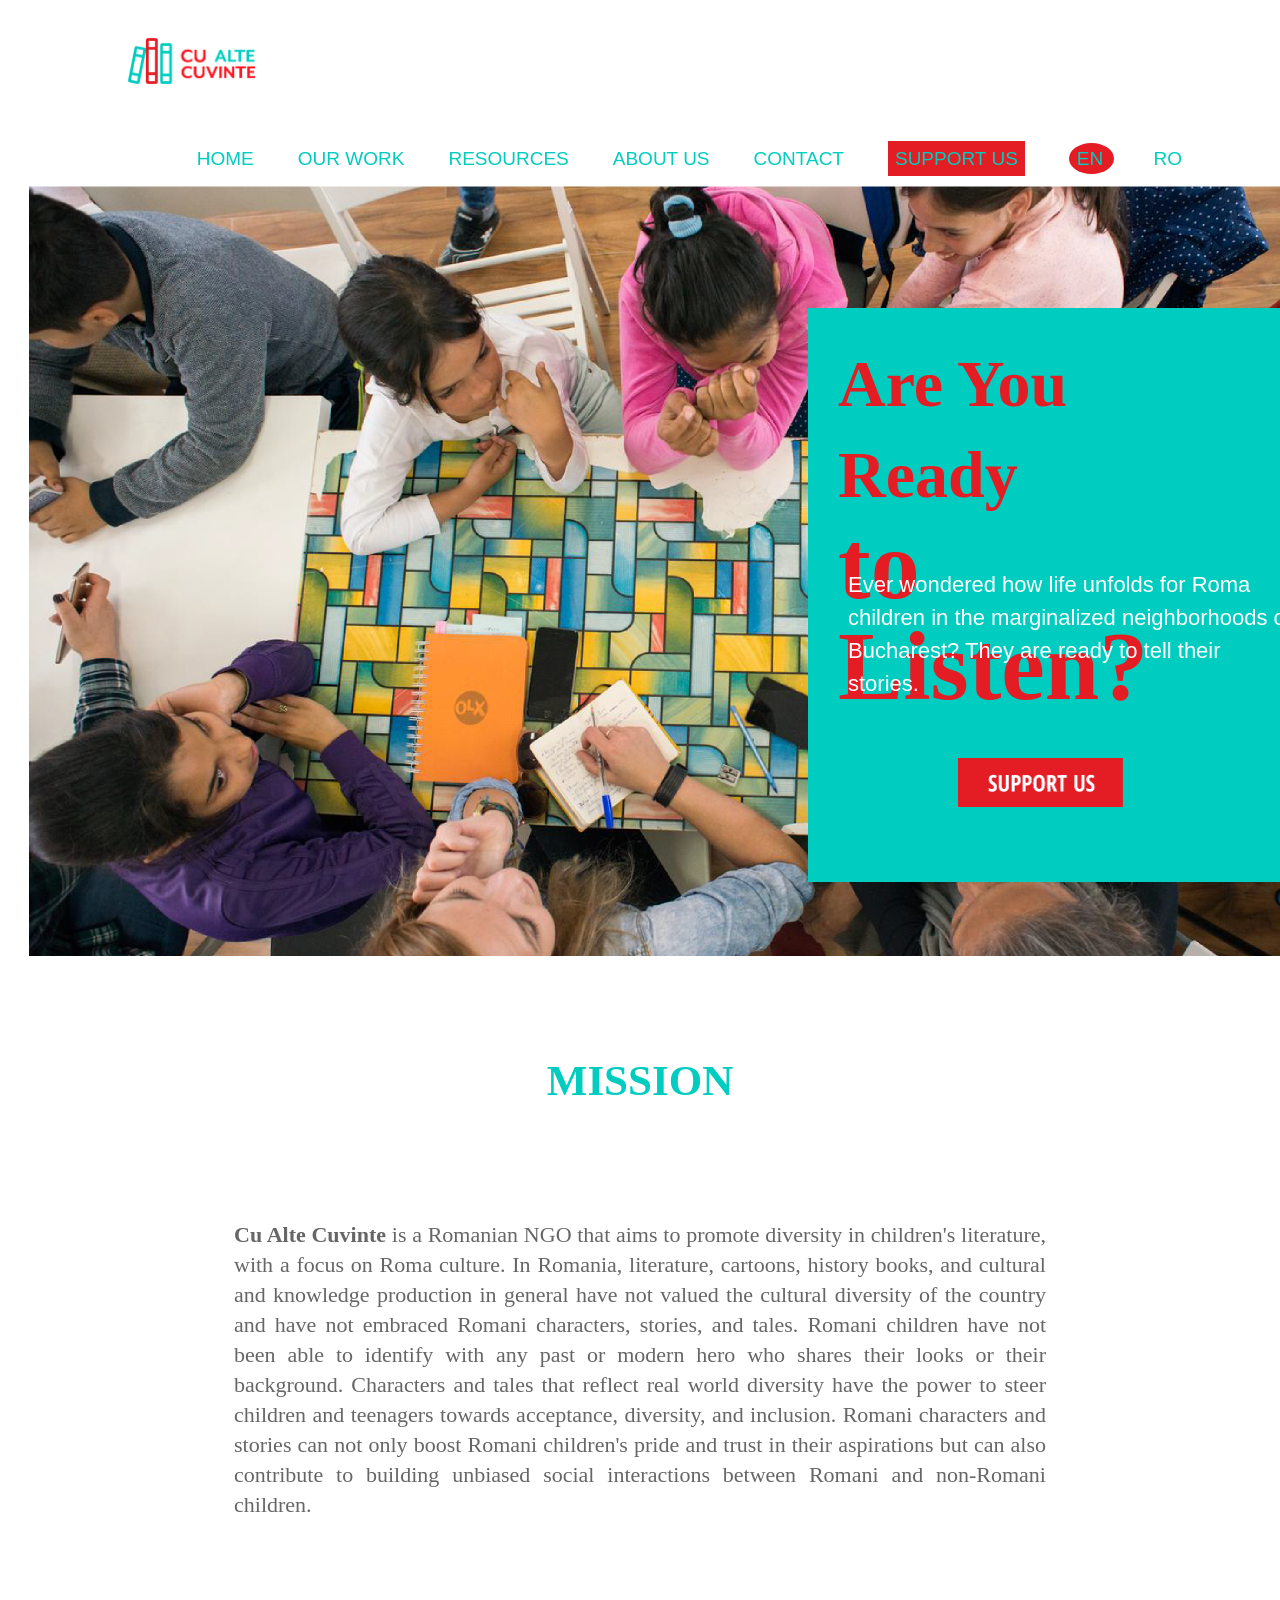
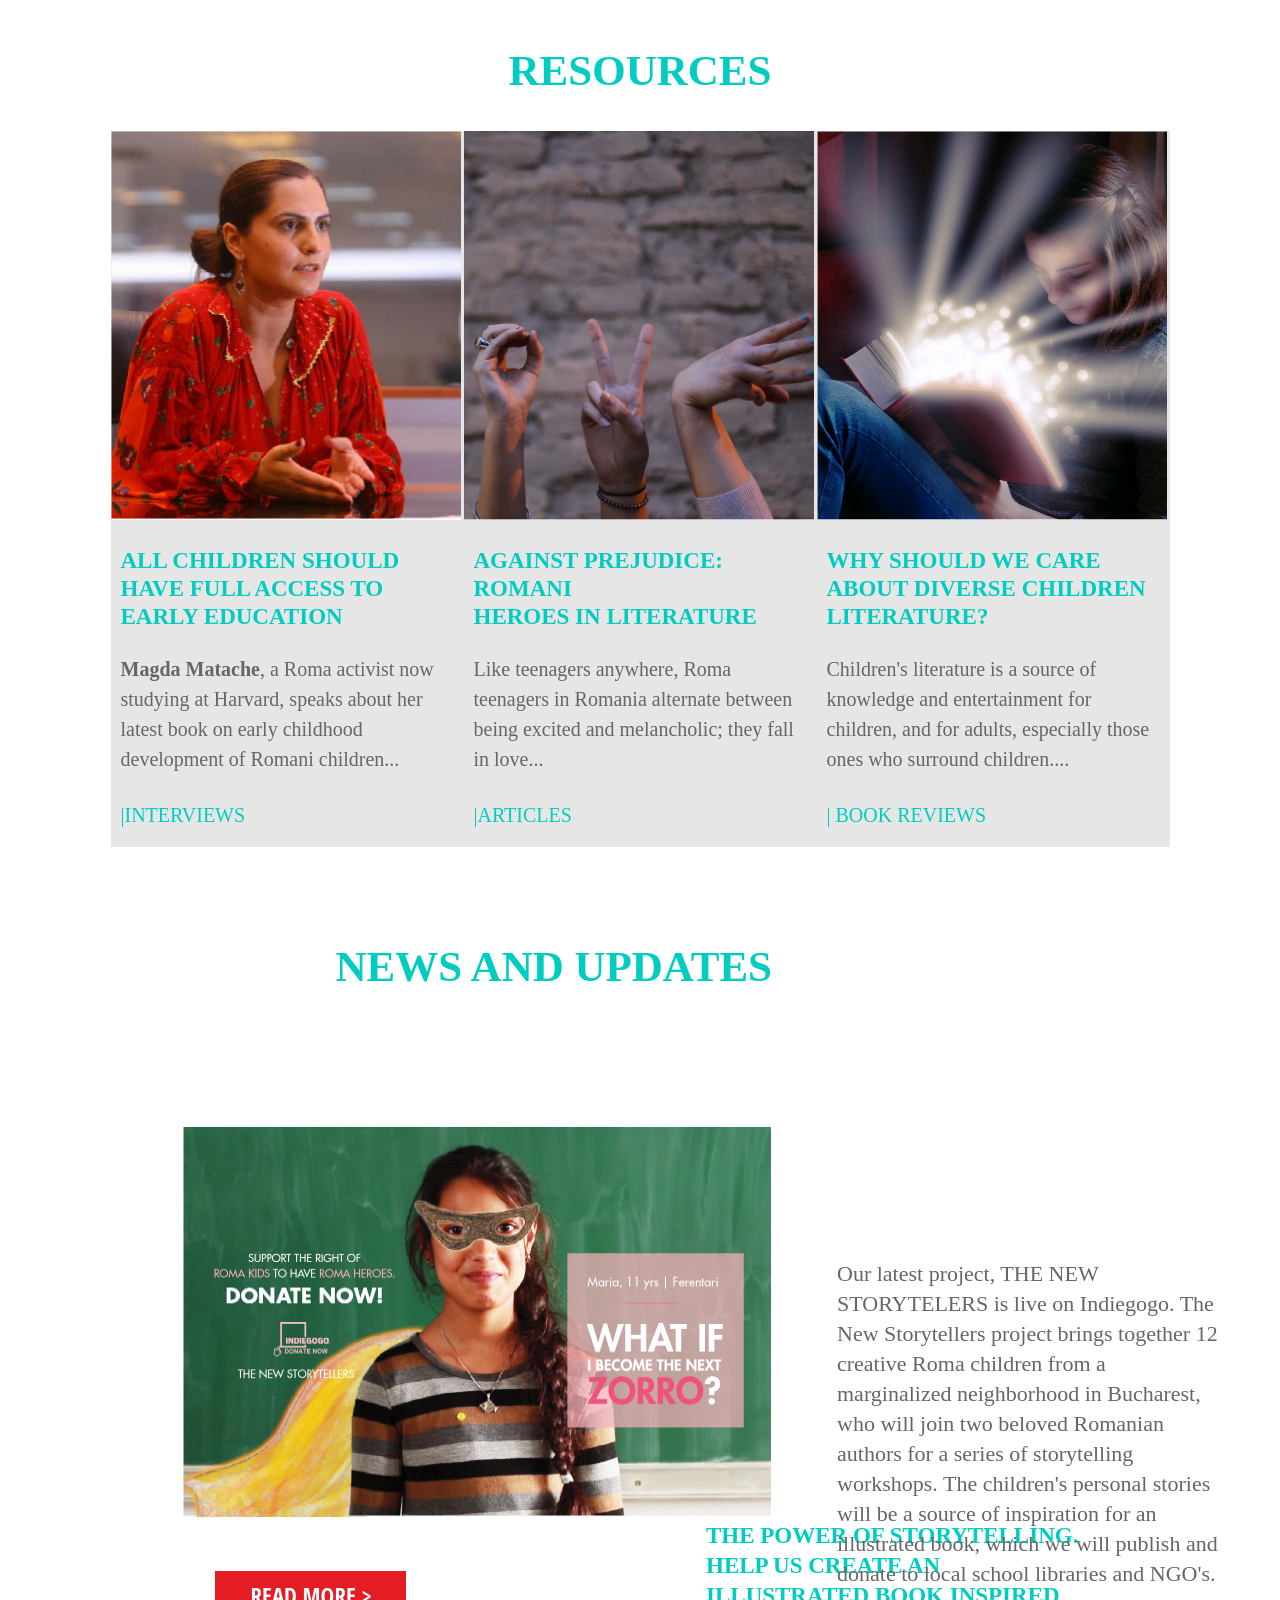
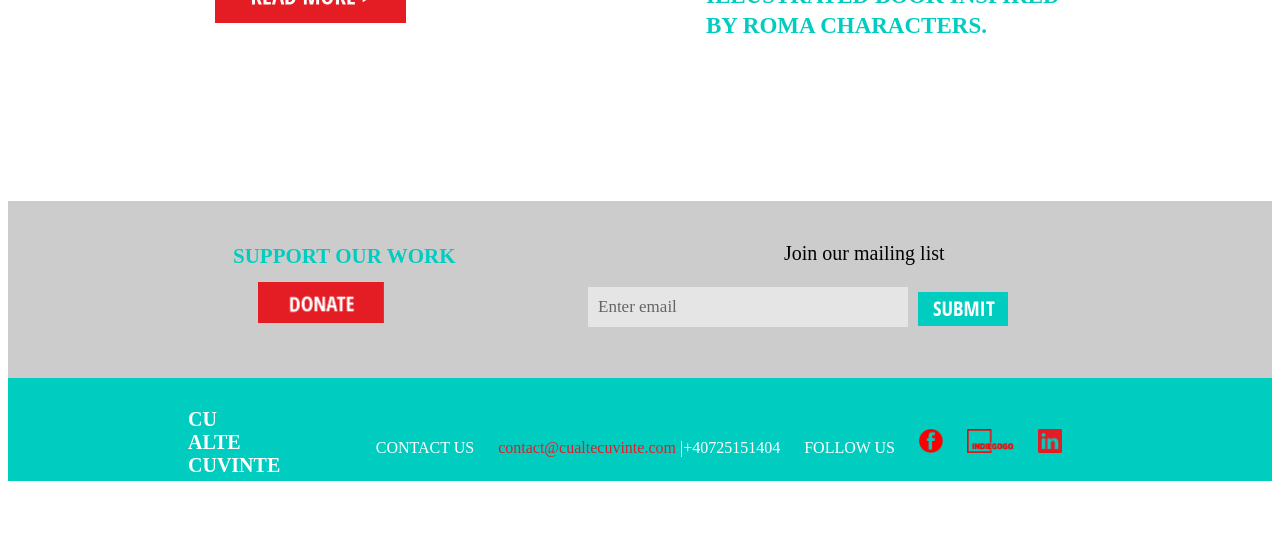
==== 15 Production/index.html @ ae7f36aa "Website upload" ====
<!DOCTYPE html>
    <html lang="en">
    <head>
    <title>Cu Alte Cuvinte</title>
    <link href="style.css" rel="stylesheet" type="text/css" 
    href='http://fonts.googleapis.com/css?family=Open+Sans+Condensed:light&v1' rel='stylesheet' type='text/css'>

        <body>

    <!--This is the header of the homepage-->

    <div id="header">
        <div id="logo">
            <img src="images/Logo%20CAC@2x.png" width="127" height="46">
      </div>
        <ul>
                <li><a href="index.html">HOME</a></li>
                <li><a href="work.html">OUR WORK</a></li>
                <li><a href="resources.html">RESOURCES</a></li>
                <li><a href="about.html"> ABOUT US</a></li>
                <li><a href="contact.html"> CONTACT</a></li>
                <li><a href="support.html"> <span id="supportbutton"> SUPPORT US</span></a></li>
                <li><a href="en.html"> <span id="en"> EN </span></a></li>
                <li><a href="ro.html"> <span id="ro"> RO </span></a></li>
            </ul>
        </div>

    <!--This is the body of the website-->


    <div id="content">
        <div class="message">
            <h1> Are You Ready<br><span id="changefont">to Listen?</span></h1>
            <p>  Ever wondered how life unfolds for Roma children in the marginalized neighborhoods of Bucharest? They are ready to tell their stories. </p> </div>
        <div id="support">
                            <a href="support.html">
                            <img src="images/Support%20US@2x.png" width="165" height="49"></a>
                        </div>
            <div id="mainimage">
                    <img src="images/Main%20image%20HP@2x.png" width="1370" height="770">
                    </div>
                </div> 

                <div class="mission">
                    <h2> Mission </h2>
                    <p> <strong> Cu Alte Cuvinte </strong> is a Romanian NGO that aims to promote diversity in children's literature, with a focus on Roma culture. In Romania, literature, cartoons, history books, and cultural and knowledge production in general have not valued the cultural diversity of the country and have not embraced Romani characters, stories, and tales. Romani children have not been able to identify with any past or modern hero who shares their looks or their background. Characters and tales that reflect real world diversity have the power to steer children and teenagers towards acceptance, diversity, and inclusion. Romani characters and stories can not only boost Romani children&apos;s pride and trust in their aspirations but can also contribute to building unbiased social interactions between Romani and non-Romani children.
                    </p>
                </div>

                <div class="resources">
                        <h2> Resources </h2>
                                <div id="interview">
                                    <img src="images/Pic%20Interviu%20HP@2x.png" width="350" height="389">
                             <h3><a href="resources.html"> ALL CHILDREN SHOULD HAVE FULL ACCESS TO EARLY EDUCATION</a></h3>
                                    <span class="summary-articles">
                                        <p><strong>Magda Matache</strong>, a Roma activist now studying at Harvard, speaks about her latest book on early childhood development of Romani children...
                                        </p>
                                    </span>
                                    <span class="type"> &verbar;Interviews </span>
                                </div>

                                <div id="interview">
                                    <img src="images/Pic%20Articles%20HP@2x.png" width="350" height="389">
                                <h3><a href="resources.html"> AGAINST PREJUDICE: ROMANI <br> HEROES IN LITERATURE </a></h3>
                                    <span class="summary-articles">
                                        <p>Like teenagers anywhere, Roma teenagers in Romania alternate between being excited and melancholic; they fall in love...
                                        </p>
                                    </span>
                                     <span class="type">&verbar;Articles </span>
                                </div>

                                 <div id="interview">
                                    <img src="images/Pic%20Book%20Review%20HP@2x.png" width="350" height="389">
                                <h3><a href="resources.html"> WHY SHOULD WE CARE ABOUT DIVERSE CHILDREN LITERATURE? </a></h3>
                                    <span class="summary-articles">
                                        <p>Children&apos;s literature is a source of knowledge and entertainment for children, and for adults, especially those ones who surround children....
                                        </p>
                                    </span>
                                      <span class="type"> &verbar; Book Reviews </span>

                    </div>    
                </div>

                <div class="news">
                        <h2> News and Updates </h2>
                                <div id="picnews">
                                    <img src="images/News@2x.png" width="709" height="390" >
                                <h3>THE POWER OF STORYTELLING. <br>HELP US CREATE AN ILLUSTRATED BOOK INSPIRED BY ROMA CHARACTERS.</h3>
                                    <span class="summary-news">
                                        <p>Our latest project, THE NEW STORYTELERS is live on Indiegogo. The New Storytellers project brings together 12 creative Roma children from a marginalized neighborhood in Bucharest, who will join two beloved Romanian authors for a series of storytelling workshops. The children's personal stories will be a source of inspiration for an illustrated book, which we will publish and donate to local school libraries and  NGO&apos;s. </p>
                                    </span>
                                     <div id="readmore">
                                            <a href="work.html">
                                            <img src="images/Read%20more@2x.png" width="191" height="52"></a>
                                        </div>
                                </div>

    <!--This is the first footer of the website-->

                        <div id="background">
                            <h4> Support Our Work</h4>
                        
                        <div id="donate">
                            <a href="support.html">
                            <img src="images/Donate%20Button@2x.png" width="126" height="41"> </a>
                                <p> Join our mailing list </p>
                             </div>
                            </div>
                            <form action="someplace.php">
                            <fieldset>
                                <input name="email" id="email" value="Enter email">
                                <label for="email"><img src="images/Submit@2x.png" width="90" height="34" ></label>
                            </fieldset>
                        </form>
                    </div>

    <!--This is the second footer of the website-->


                        <div id="backgroundsecond">
                            <h4 > CU ALTE CUVINTE </h4>
                        <div id="contact">
                                <ul>
                                    <li><span id=title> Contact Us </span> </li>
                                    <li> <a href="mailto:contact@cualtecuvinte.com"> contact@cualtecuvinte.com </a>&verbar;+40725151404</li>
                                    <li><span id=title> Follow Us </span> </li>
                                    <li> <a href="https://www.facebook.com/cualtecuvinte/" target="_blank"><img src="images/Facebook%20Logo@2x.png" width="24" height="24"> </a></li>
                                    <li> <a href="https://www.indiegogo.com/projects/the-new-storytellers-diverse-books-in-romania-diversity-education#/" target="_blank"><img src="images/Indiegogo@2x.png" width="47" height="24"></a></li>
                                    <li> <a href="https://www.linkedin.com/in/gabriela-nenciu-057a3816" target="_blank"><img src="images/LinkedIn@2x.png" width="24" height="24"></a></li>

                                </ul>

    </div>

        </body>
    </html>
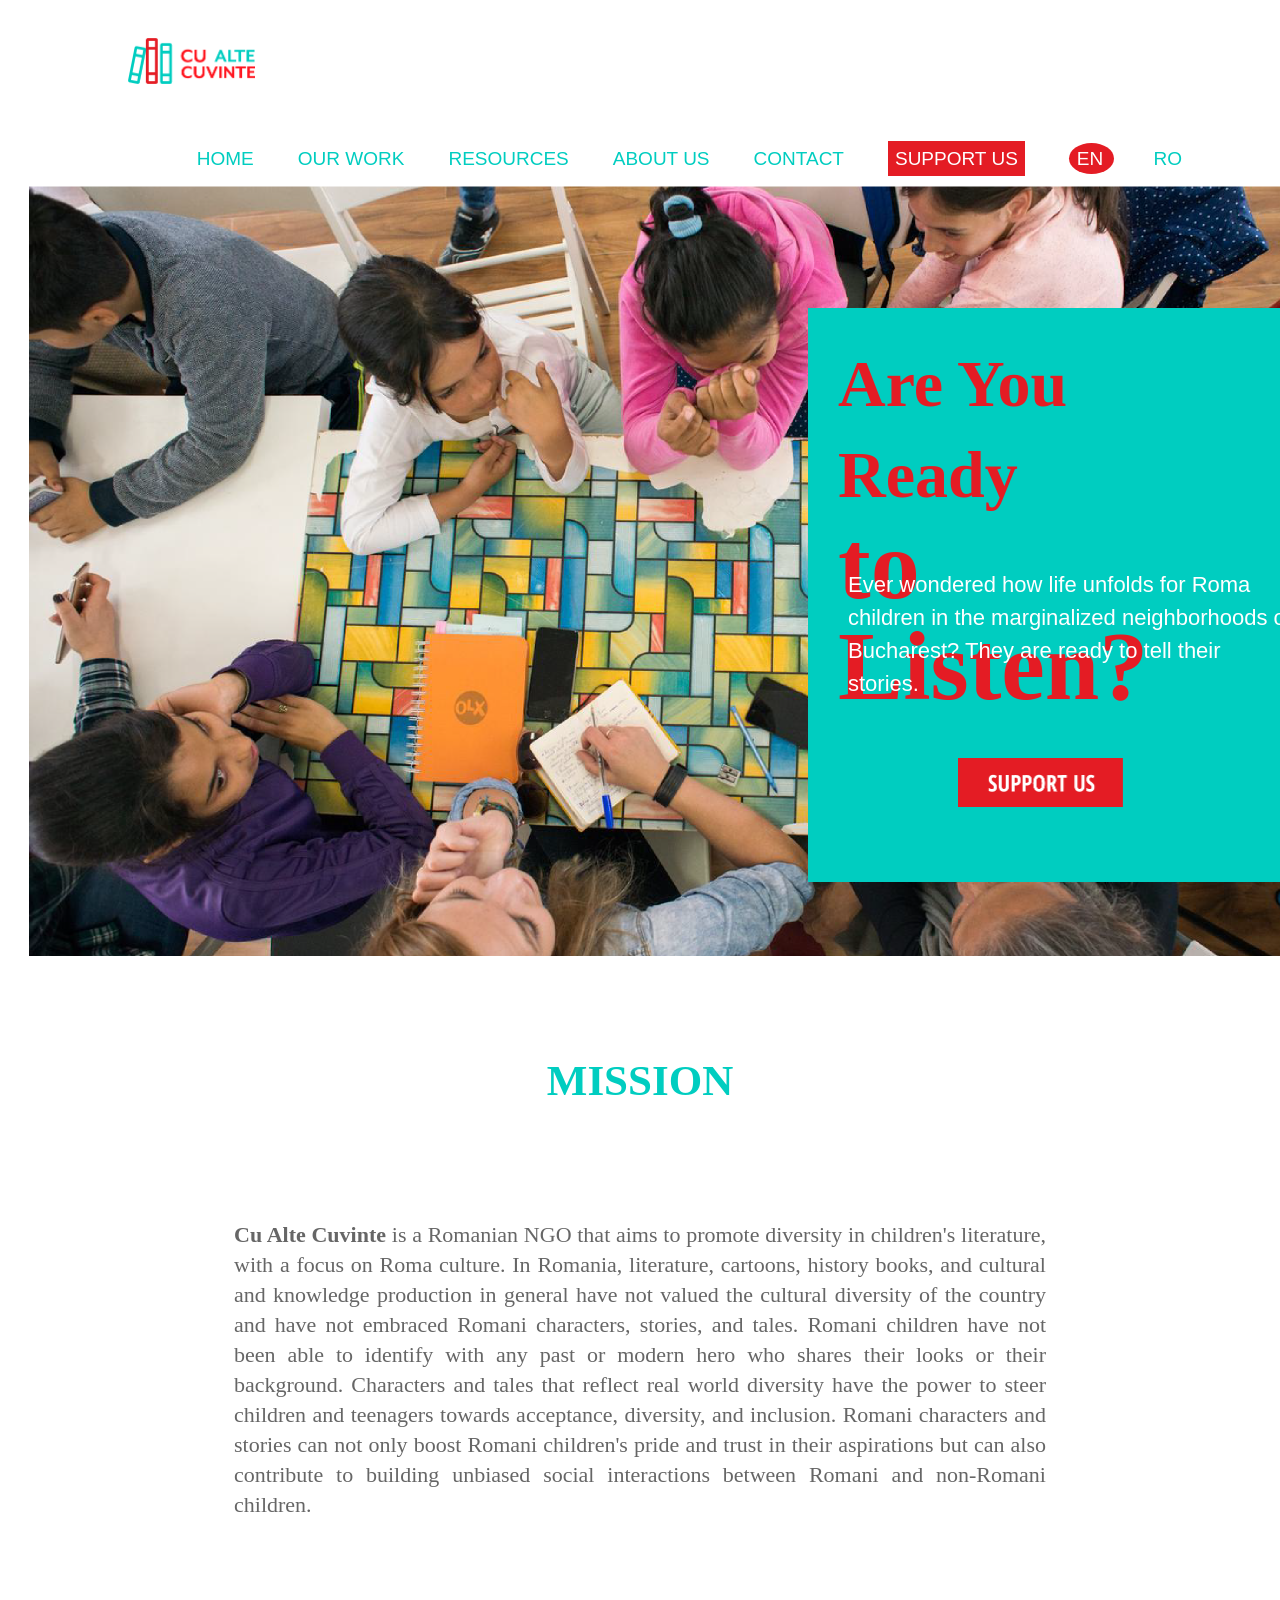
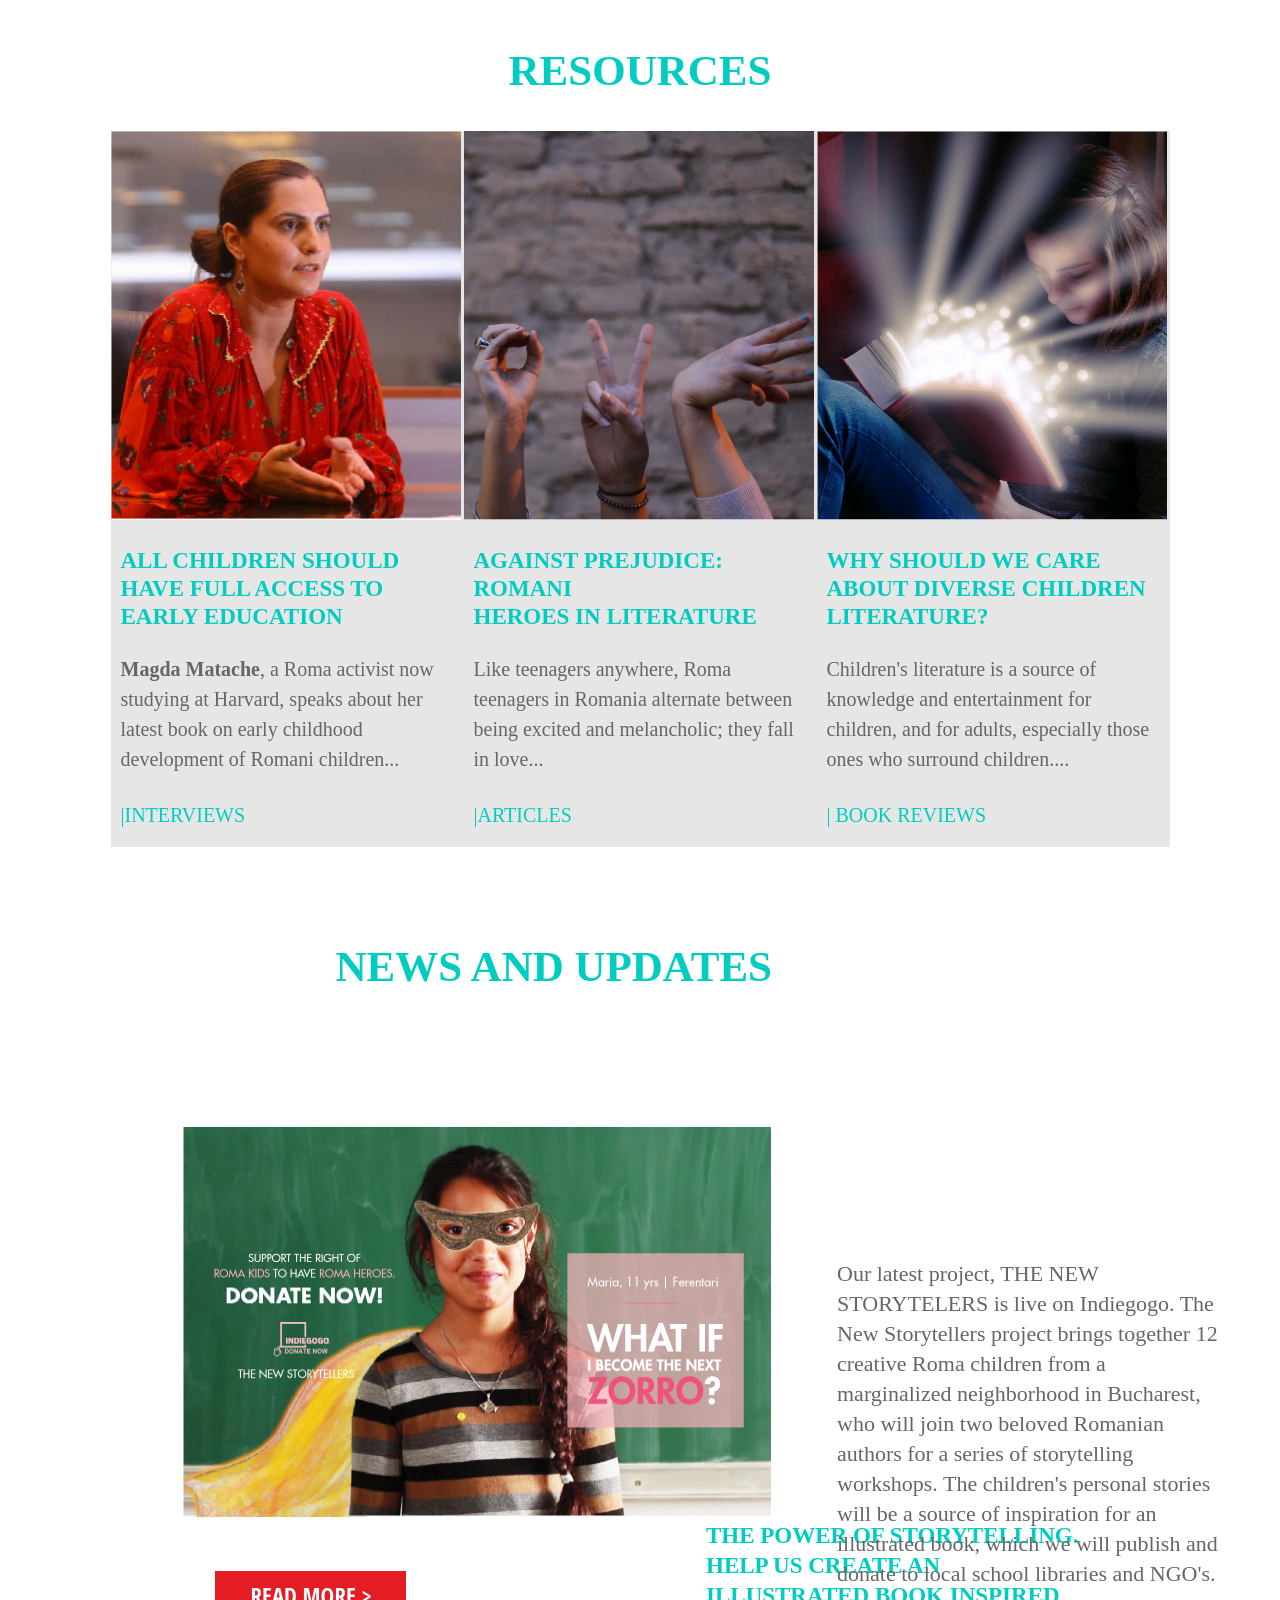
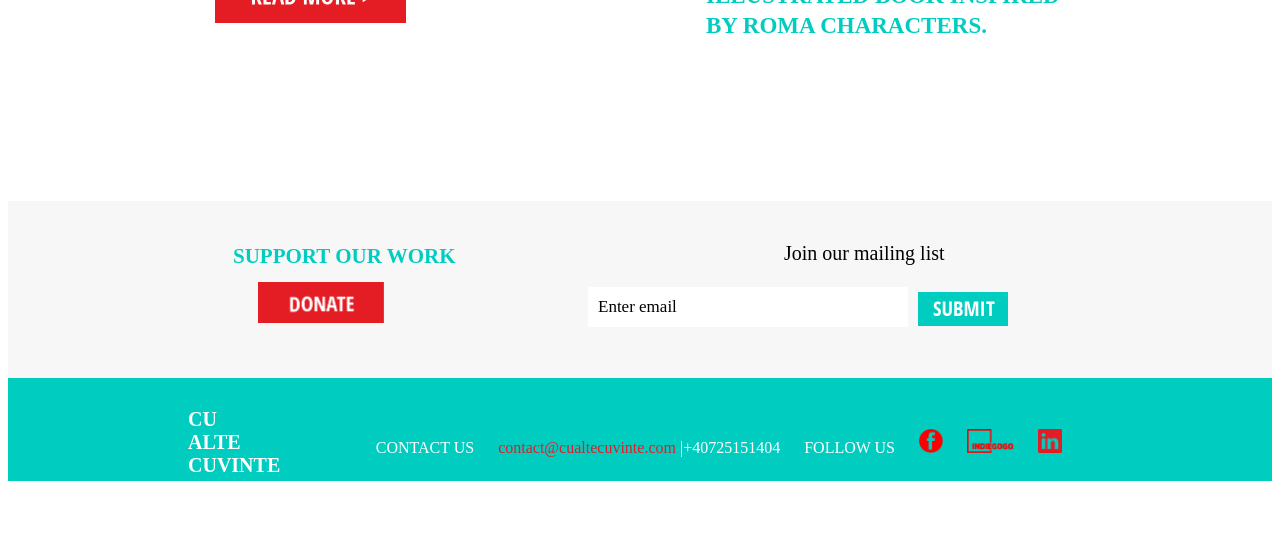
==== commit 7c0eda03: "website" ====
--- a/15 Production/index.html
+++ b/15 Production/index.html
@@ -18,7 +18,7 @@
                 <li><a href="index.html">HOME</a></li>
                 <li><a href="work.html">OUR WORK</a></li>
                 <li><a href="resources.html">RESOURCES</a></li>
-                <li><a href="about.html"> ABOUT US</a></li>
+                <li><a href="our team.html"> ABOUT US</a></li>
                 <li><a href="contact.html"> CONTACT</a></li>
                 <li><a href="support.html"> <span id="supportbutton"> SUPPORT US</span></a></li>
                 <li><a href="en.html"> <span id="en"> EN </span></a></li>
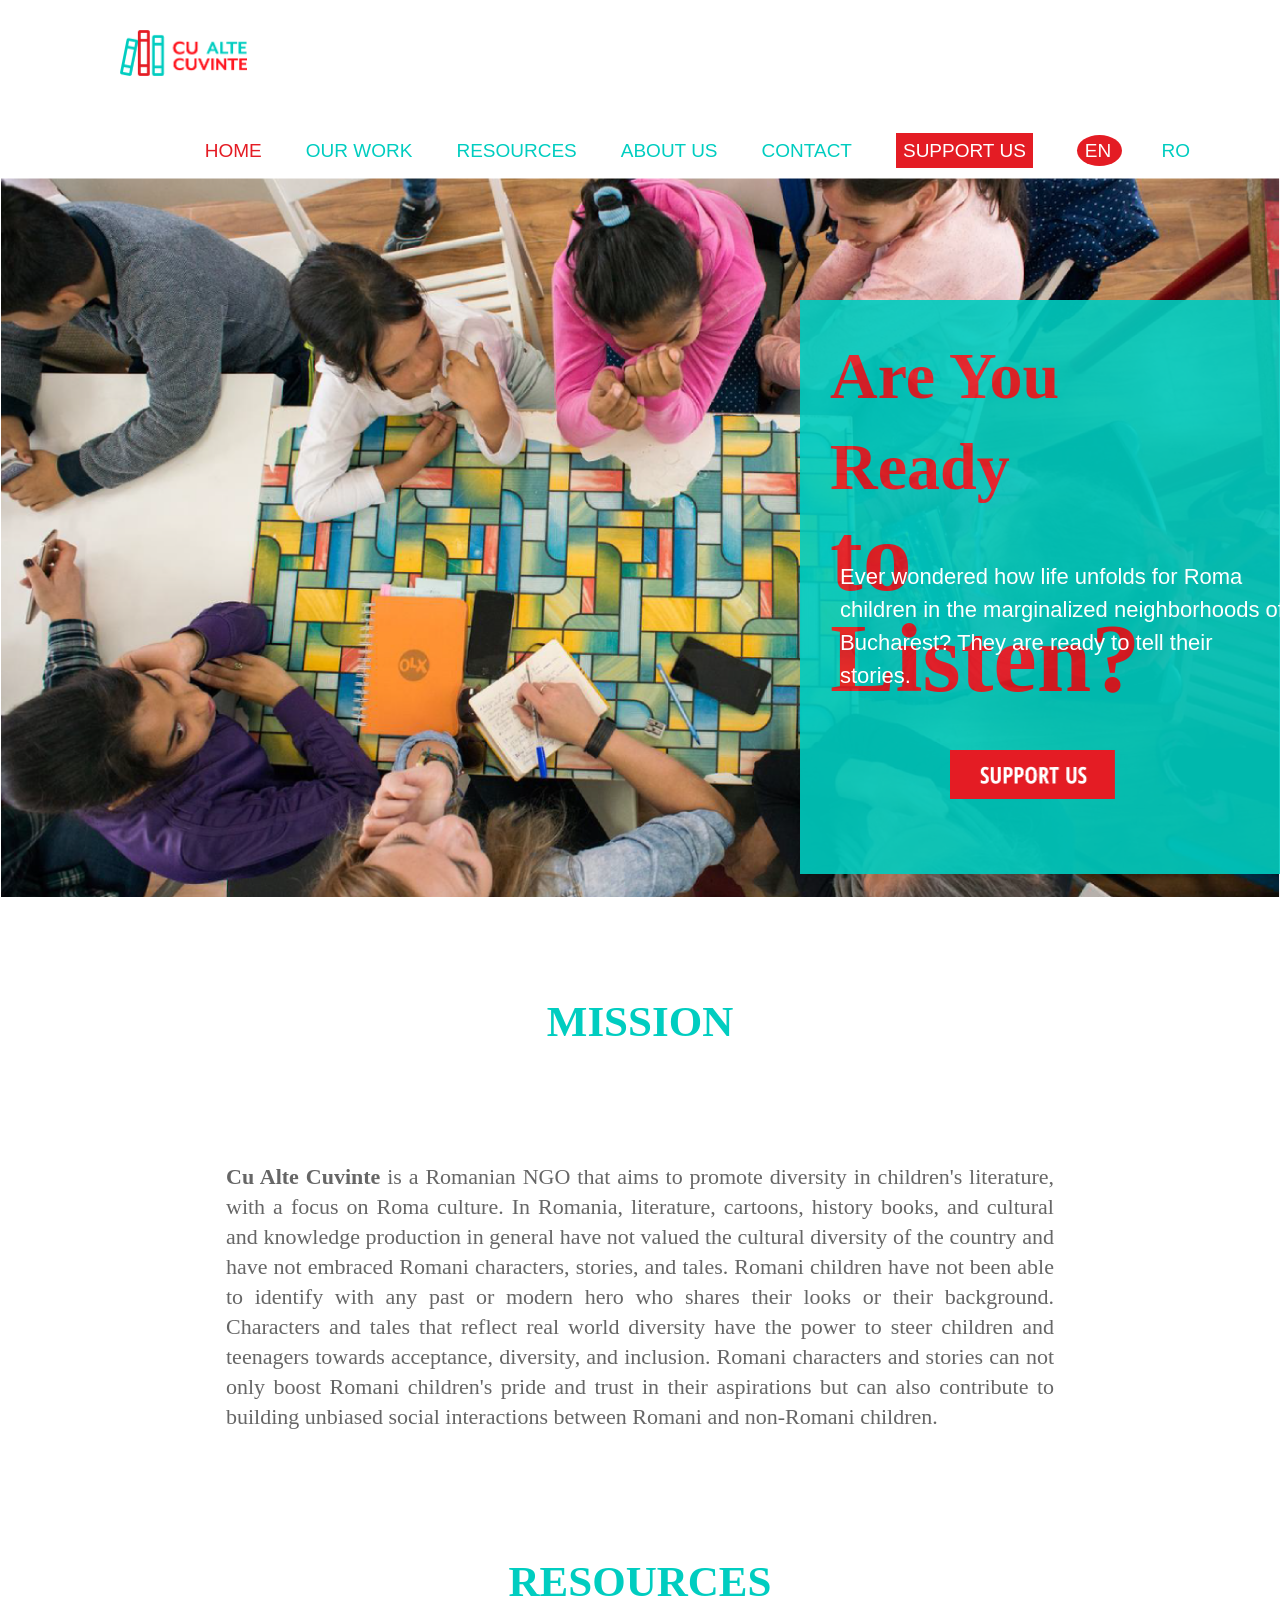
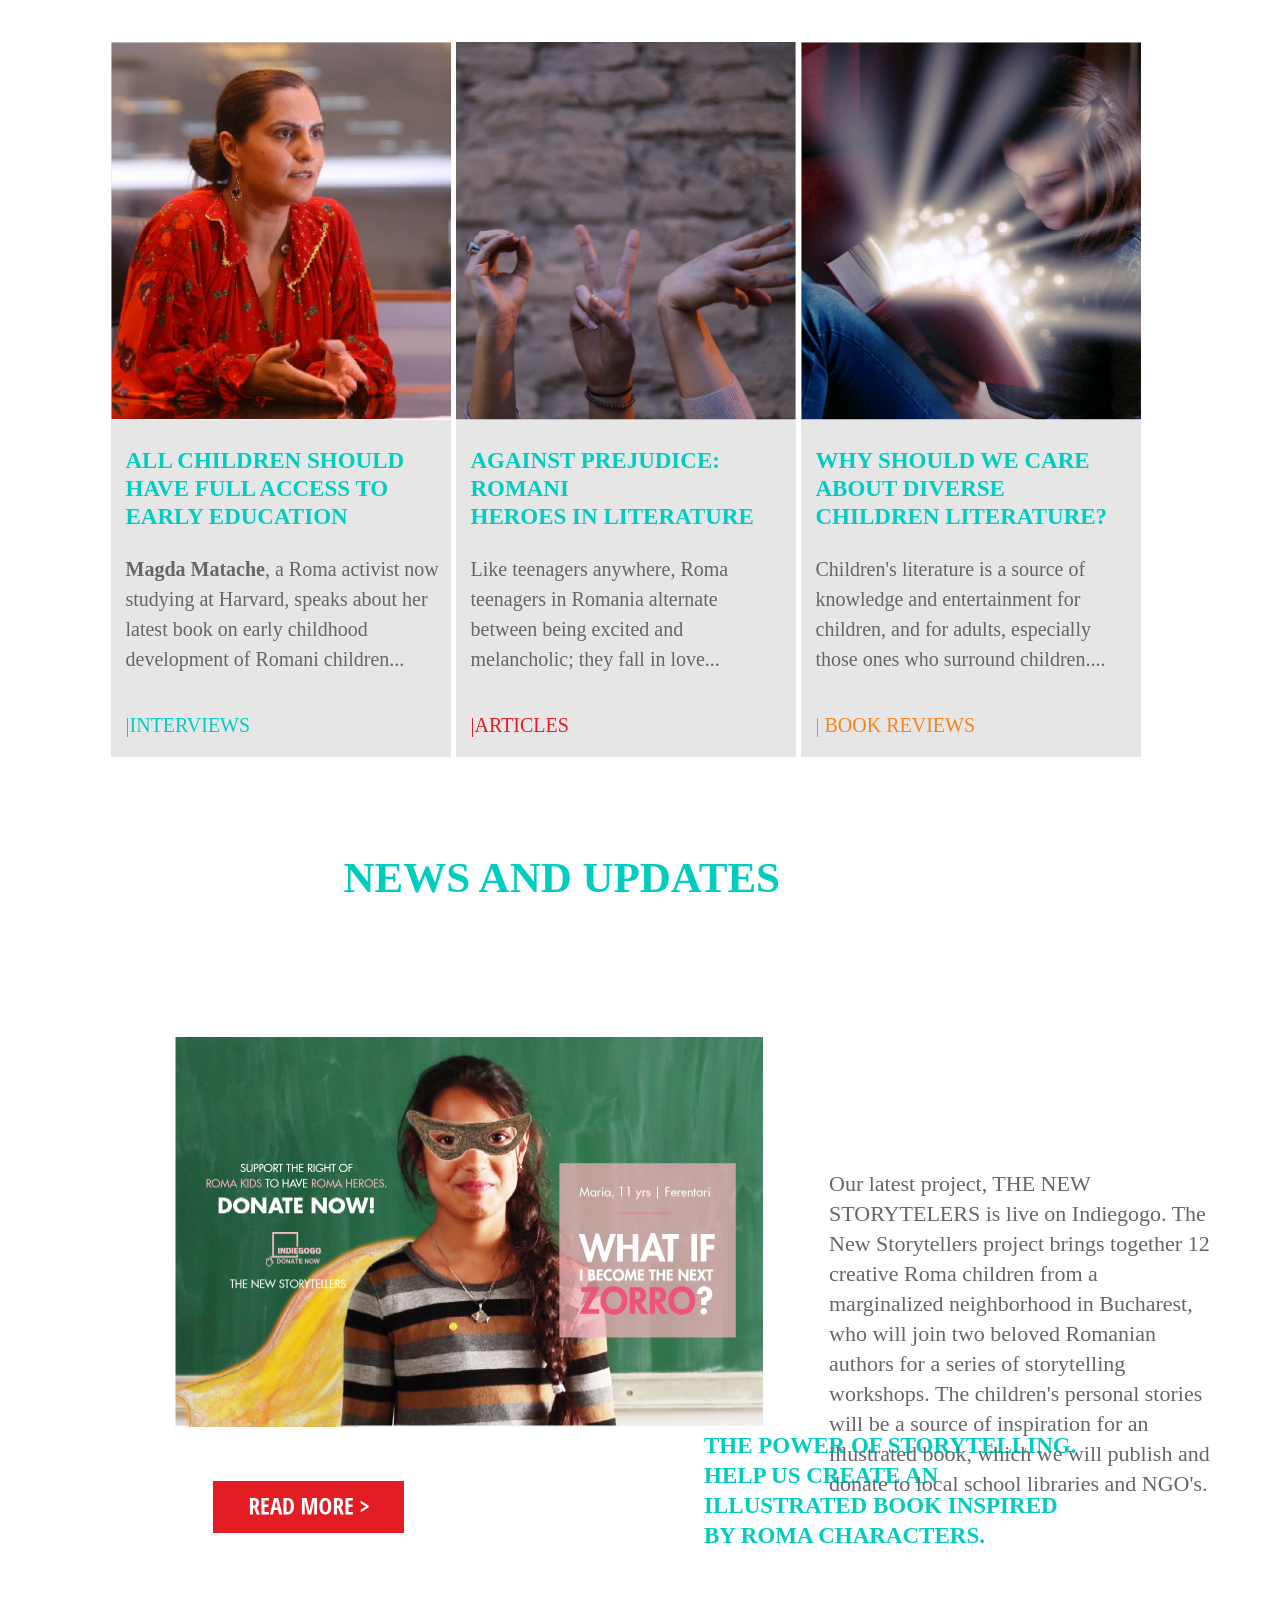
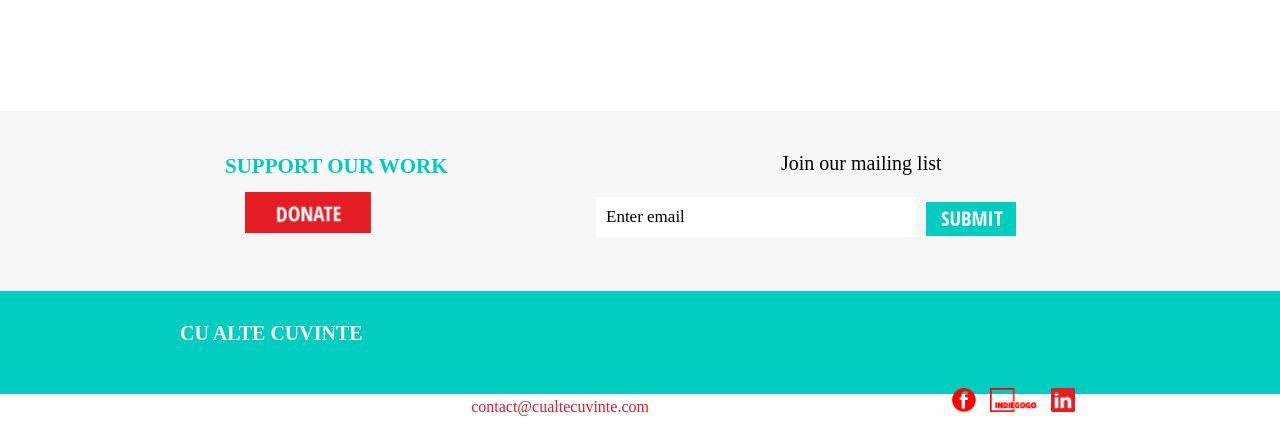
==== commit bc27572b: "Final website upload" ====
--- a/15 Production/index.html
+++ b/15 Production/index.html
@@ -1,139 +1,139 @@
 
-    <!DOCTYPE html>
-    <html lang="en">
+<!DOCTYPE html>
+<html lang="en">
     <head>
-    <title>Cu Alte Cuvinte</title>
-    <link href="style.css" rel="stylesheet" type="text/css" 
-    href='http://fonts.googleapis.com/css?family=Open+Sans+Condensed:light&v1' rel='stylesheet' type='text/css'>
+        <title>Cu Alte Cuvinte</title>
+        <link href="style.css" rel="stylesheet" type="text/css" 
+              href='http://fonts.googleapis.com/css?family=Open+Sans+Condensed:light&v1' rel='stylesheet' type='text/css'>
 
         <body>
 
-    <!--This is the header of the homepage-->
+            <!--This is the header of the homepage-->
 
-    <div id="header">
-        <div id="logo">
-            <img src="images/Logo%20CAC@2x.png" width="127" height="46">
-      </div>
-        <ul>
-                <li><a href="index.html">HOME</a></li>
-                <li><a href="work.html">OUR WORK</a></li>
-                <li><a href="resources.html">RESOURCES</a></li>
-                <li><a href="our team.html"> ABOUT US</a></li>
-                <li><a href="contact.html"> CONTACT</a></li>
-                <li><a href="support.html"> <span id="supportbutton"> SUPPORT US</span></a></li>
-                <li><a href="en.html"> <span id="en"> EN </span></a></li>
-                <li><a href="ro.html"> <span id="ro"> RO </span></a></li>
-            </ul>
-        </div>
+            <div id="header">
+                <div id="logo">
+                    <a href="index.html">
+                        <img src="images/Logo%20CAC@2x.png" width="127" height="46"></a>
+                </div>
+                <ul>
+                    <li><a href="index.html" class='active-page'>HOME</a></li>
+                    <li><a href="work.html">OUR WORK</a></li>
+                    <li><a href="resources.html">RESOURCES</a></li>
+                    <li><a href="our team.html"> ABOUT US</a></li>
+                    <li><a href="contact.html"> CONTACT</a></li>
+                    <li><a href="support.html"> <span id="supportbutton"> SUPPORT US</span></a></li>
+                    <li><a href="en.html"> <span id="en"> EN </span></a></li>
+                    <li><a href="ro.html"> <span id="ro"> RO </span></a></li>
+                </ul>
+            </div>
 
-    <!--This is the body of the website-->
+            <!--This is the body of the website-->
+
+            <div class="content"> </div>
+            <div class="message">
+                <h1> Are You Ready<br><span id="changefont">to Listen?</span></h1>
+                <p>  Ever wondered how life unfolds for Roma children in the marginalized neighborhoods of Bucharest? They are ready to tell their stories. </p> </div>
+            <div id="support">
+                <a href="support.html">
+                    <img src="images/Support%20US@2x.png" width="165" height="49"></a>
+            </div>
+            <div id="mainimage">
+<!--                <img src="images/Main%20image%20HP@2x.png" width="1362" height="770">-->
+                <img src="images/Main%20image%20HP@2x.png" width="100%">
+            </div>
+
+            <div class="mission">
+                <h2> Mission </h2>
+                <p> <strong> Cu Alte Cuvinte </strong> is a Romanian NGO that aims to promote diversity in children's literature, with a focus on Roma culture. In Romania, literature, cartoons, history books, and cultural and knowledge production in general have not valued the cultural diversity of the country and have not embraced Romani characters, stories, and tales. Romani children have not been able to identify with any past or modern hero who shares their looks or their background. Characters and tales that reflect real world diversity have the power to steer children and teenagers towards acceptance, diversity, and inclusion. Romani characters and stories can not only boost Romani children&apos;s pride and trust in their aspirations but can also contribute to building unbiased social interactions between Romani and non-Romani children.
+                </p>
+            </div>
+
+            <div class="resources">
+                <h2> Resources </h2>
+                <div id="interview">
+                    <img src="images/Pic%20Interviu%20HP@2x.png" width="100%">
+                    <h3><a href="resources.html"> ALL CHILDREN SHOULD HAVE FULL ACCESS TO EARLY EDUCATION</a></h3>
+                    <span class="summary-articles">
+                        <p><strong>Magda Matache</strong>, a Roma activist now studying at Harvard, speaks about her latest book on early childhood development of Romani children...
+                        </p>
+                    </span>
+                    <span class="itype"> &verbar;Interviews </span>
+                </div>
+
+                <div id="interview">
+                    <img src="images/Pic%20Articles%20HP@2x.png" width="100%">
+                    <h3><a href="resources.html"> AGAINST PREJUDICE: ROMANI <br> HEROES IN LITERATURE </a></h3>
+                    <span class="summary-articles">
+                        <p>Like teenagers anywhere, Roma teenagers in Romania alternate between being excited and melancholic; they fall in love...
+                        </p>
+                    </span>
+                    <span class="atype">&verbar;Articles </span>
+                </div>
+
+                <div id="interview">
+                    <img src="images/Pic%20Book%20Review%20HP@2x.png" width="100%">
+                    <h3><a href="resources.html"> WHY SHOULD WE CARE ABOUT DIVERSE CHILDREN LITERATURE? </a></h3>
+                    <span class="summary-articles">
+                        <p>Children&apos;s literature is a source of knowledge and entertainment for children, and for adults, especially those ones who surround children....
+                        </p>
+                    </span>
+                    <span class="btype"> &verbar; Book Reviews </span>
+
+                </div>    
+            </div>
+
+            <div class="news">
+                <h2> News and Updates </h2>
+                <div id="picnews">
+                    <img src="images/News@2x.png" width="709" height="390" >
+                    <h3>THE POWER OF STORYTELLING. <br>HELP US CREATE AN ILLUSTRATED BOOK INSPIRED BY ROMA CHARACTERS.</h3>
+                    <span class="summary-news">
+                        <p>Our latest project, THE NEW STORYTELERS is live on Indiegogo. The New Storytellers project brings together 12 creative Roma children from a marginalized neighborhood in Bucharest, who will join two beloved Romanian authors for a series of storytelling workshops. The children's personal stories will be a source of inspiration for an illustrated book, which we will publish and donate to local school libraries and  NGO&apos;s. </p>
+                    </span>
+                    <div id="readmore">
+                        <a href="work.html">
+                            <img src="images/Read%20more@2x.png" width="191" height="52"></a>
+                    </div>
+                </div>
+
+                <!--This is the first footer of the website-->
+
+                <div id="background">
+                    <h4> Support Our Work</h4>
+
+                    <div id="donate">
+                        <a href="support.html">
+                            <img src="images/Donate%20Button@2x.png" width="126" height="41"> </a>
+                        <p> Join our mailing list </p>
+                    </div>
+                </div>
+                <form action="someplace.php">
+                    <fieldset>
+                        <input name="email" id="email" value="Enter email">
+                        <label for="email"><img src="images/Submit@2x.png" width="90" height="34" ></label>
+                    </fieldset>
+                </form>
+            </div>
+
+            <!--This is the second footer of the website-->
 
 
-    <div id="content">
-        <div class="message">
-            <h1> Are You Ready<br><span id="changefont">to Listen?</span></h1>
-            <p>  Ever wondered how life unfolds for Roma children in the marginalized neighborhoods of Bucharest? They are ready to tell their stories. </p> </div>
-        <div id="support">
-                            <a href="support.html">
-                            <img src="images/Support%20US@2x.png" width="165" height="49"></a>
-                        </div>
-            <div id="mainimage">
-                    <img src="images/Main%20image%20HP@2x.png" width="1370" height="770">
-                    </div>
-                </div> 
+            <div id="backgroundsecond">
+                <h4>CU ALTE CUVINTE</h4>
+                <div id="contact">
+                    <ul>
+                        <li><span id="title"> Contact Us </span> </li>
+                        <li> <a href="mailto:contact@cualtecuvinte.com"> contact@cualtecuvinte.com </a>&verbar;+40725151404</li>
+                        <li><span id="title2"> Follow Us </span> </li>
+                        <li> <a href="https://www.facebook.com/cualtecuvinte/" target="_blank"><img src="images/Facebook%20Logo@2x.png" width="24" height="24"> </a></li>
+                        <li> <a href="https://www.indiegogo.com/projects/the-new-storytellers-diverse-books-in-romania-diversity-education#/" target="_blank"><img src="images/Indiegogo@2x.png" width="47" height="24"></a></li>
+                        <li> <a href="https://www.linkedin.com/in/gabriela-nenciu-057a3816" target="_blank"><img src="images/LinkedIn@2x.png" width="24" height="24"></a></li>
 
-                <div class="mission">
-                    <h2> Mission </h2>
-                    <p> <strong> Cu Alte Cuvinte </strong> is a Romanian NGO that aims to promote diversity in children's literature, with a focus on Roma culture. In Romania, literature, cartoons, history books, and cultural and knowledge production in general have not valued the cultural diversity of the country and have not embraced Romani characters, stories, and tales. Romani children have not been able to identify with any past or modern hero who shares their looks or their background. Characters and tales that reflect real world diversity have the power to steer children and teenagers towards acceptance, diversity, and inclusion. Romani characters and stories can not only boost Romani children&apos;s pride and trust in their aspirations but can also contribute to building unbiased social interactions between Romani and non-Romani children.
-                    </p>
+                    </ul>
+
                 </div>
 
-                <div class="resources">
-                        <h2> Resources </h2>
-                                <div id="interview">
-                                    <img src="images/Pic%20Interviu%20HP@2x.png" width="350" height="389">
-                             <h3><a href="resources.html"> ALL CHILDREN SHOULD HAVE FULL ACCESS TO EARLY EDUCATION</a></h3>
-                                    <span class="summary-articles">
-                                        <p><strong>Magda Matache</strong>, a Roma activist now studying at Harvard, speaks about her latest book on early childhood development of Romani children...
-                                        </p>
-                                    </span>
-                                    <span class="type"> &verbar;Interviews </span>
-                                </div>
-
-                                <div id="interview">
-                                    <img src="images/Pic%20Articles%20HP@2x.png" width="350" height="389">
-                                <h3><a href="resources.html"> AGAINST PREJUDICE: ROMANI <br> HEROES IN LITERATURE </a></h3>
-                                    <span class="summary-articles">
-                                        <p>Like teenagers anywhere, Roma teenagers in Romania alternate between being excited and melancholic; they fall in love...
-                                        </p>
-                                    </span>
-                                     <span class="type">&verbar;Articles </span>
-                                </div>
-
-                                 <div id="interview">
-                                    <img src="images/Pic%20Book%20Review%20HP@2x.png" width="350" height="389">
-                                <h3><a href="resources.html"> WHY SHOULD WE CARE ABOUT DIVERSE CHILDREN LITERATURE? </a></h3>
-                                    <span class="summary-articles">
-                                        <p>Children&apos;s literature is a source of knowledge and entertainment for children, and for adults, especially those ones who surround children....
-                                        </p>
-                                    </span>
-                                      <span class="type"> &verbar; Book Reviews </span>
-
-                    </div>    
-                </div>
-
-                <div class="news">
-                        <h2> News and Updates </h2>
-                                <div id="picnews">
-                                    <img src="images/News@2x.png" width="709" height="390" >
-                                <h3>THE POWER OF STORYTELLING. <br>HELP US CREATE AN ILLUSTRATED BOOK INSPIRED BY ROMA CHARACTERS.</h3>
-                                    <span class="summary-news">
-                                        <p>Our latest project, THE NEW STORYTELERS is live on Indiegogo. The New Storytellers project brings together 12 creative Roma children from a marginalized neighborhood in Bucharest, who will join two beloved Romanian authors for a series of storytelling workshops. The children's personal stories will be a source of inspiration for an illustrated book, which we will publish and donate to local school libraries and  NGO&apos;s. </p>
-                                    </span>
-                                     <div id="readmore">
-                                            <a href="work.html">
-                                            <img src="images/Read%20more@2x.png" width="191" height="52"></a>
-                                        </div>
-                                </div>
-
-    <!--This is the first footer of the website-->
-
-                        <div id="background">
-                            <h4> Support Our Work</h4>
-                        
-                        <div id="donate">
-                            <a href="support.html">
-                            <img src="images/Donate%20Button@2x.png" width="126" height="41"> </a>
-                                <p> Join our mailing list </p>
-                             </div>
-                            </div>
-                            <form action="someplace.php">
-                            <fieldset>
-                                <input name="email" id="email" value="Enter email">
-                                <label for="email"><img src="images/Submit@2x.png" width="90" height="34" ></label>
-                            </fieldset>
-                        </form>
-                    </div>
-
-    <!--This is the second footer of the website-->
+                </body>
+            </html>
 
 
-                        <div id="backgroundsecond">
-                            <h4 > CU ALTE CUVINTE </h4>
-                        <div id="contact">
-                                <ul>
-                                    <li><span id=title> Contact Us </span> </li>
-                                    <li> <a href="mailto:contact@cualtecuvinte.com"> contact@cualtecuvinte.com </a>&verbar;+40725151404</li>
-                                    <li><span id=title> Follow Us </span> </li>
-                                    <li> <a href="https://www.facebook.com/cualtecuvinte/" target="_blank"><img src="images/Facebook%20Logo@2x.png" width="24" height="24"> </a></li>
-                                    <li> <a href="https://www.indiegogo.com/projects/the-new-storytellers-diverse-books-in-romania-diversity-education#/" target="_blank"><img src="images/Indiegogo@2x.png" width="47" height="24"></a></li>
-                                    <li> <a href="https://www.linkedin.com/in/gabriela-nenciu-057a3816" target="_blank"><img src="images/LinkedIn@2x.png" width="24" height="24"></a></li>
-
-                                </ul>
-
-    </div>
-
-        </body>
-    </html>
-
-
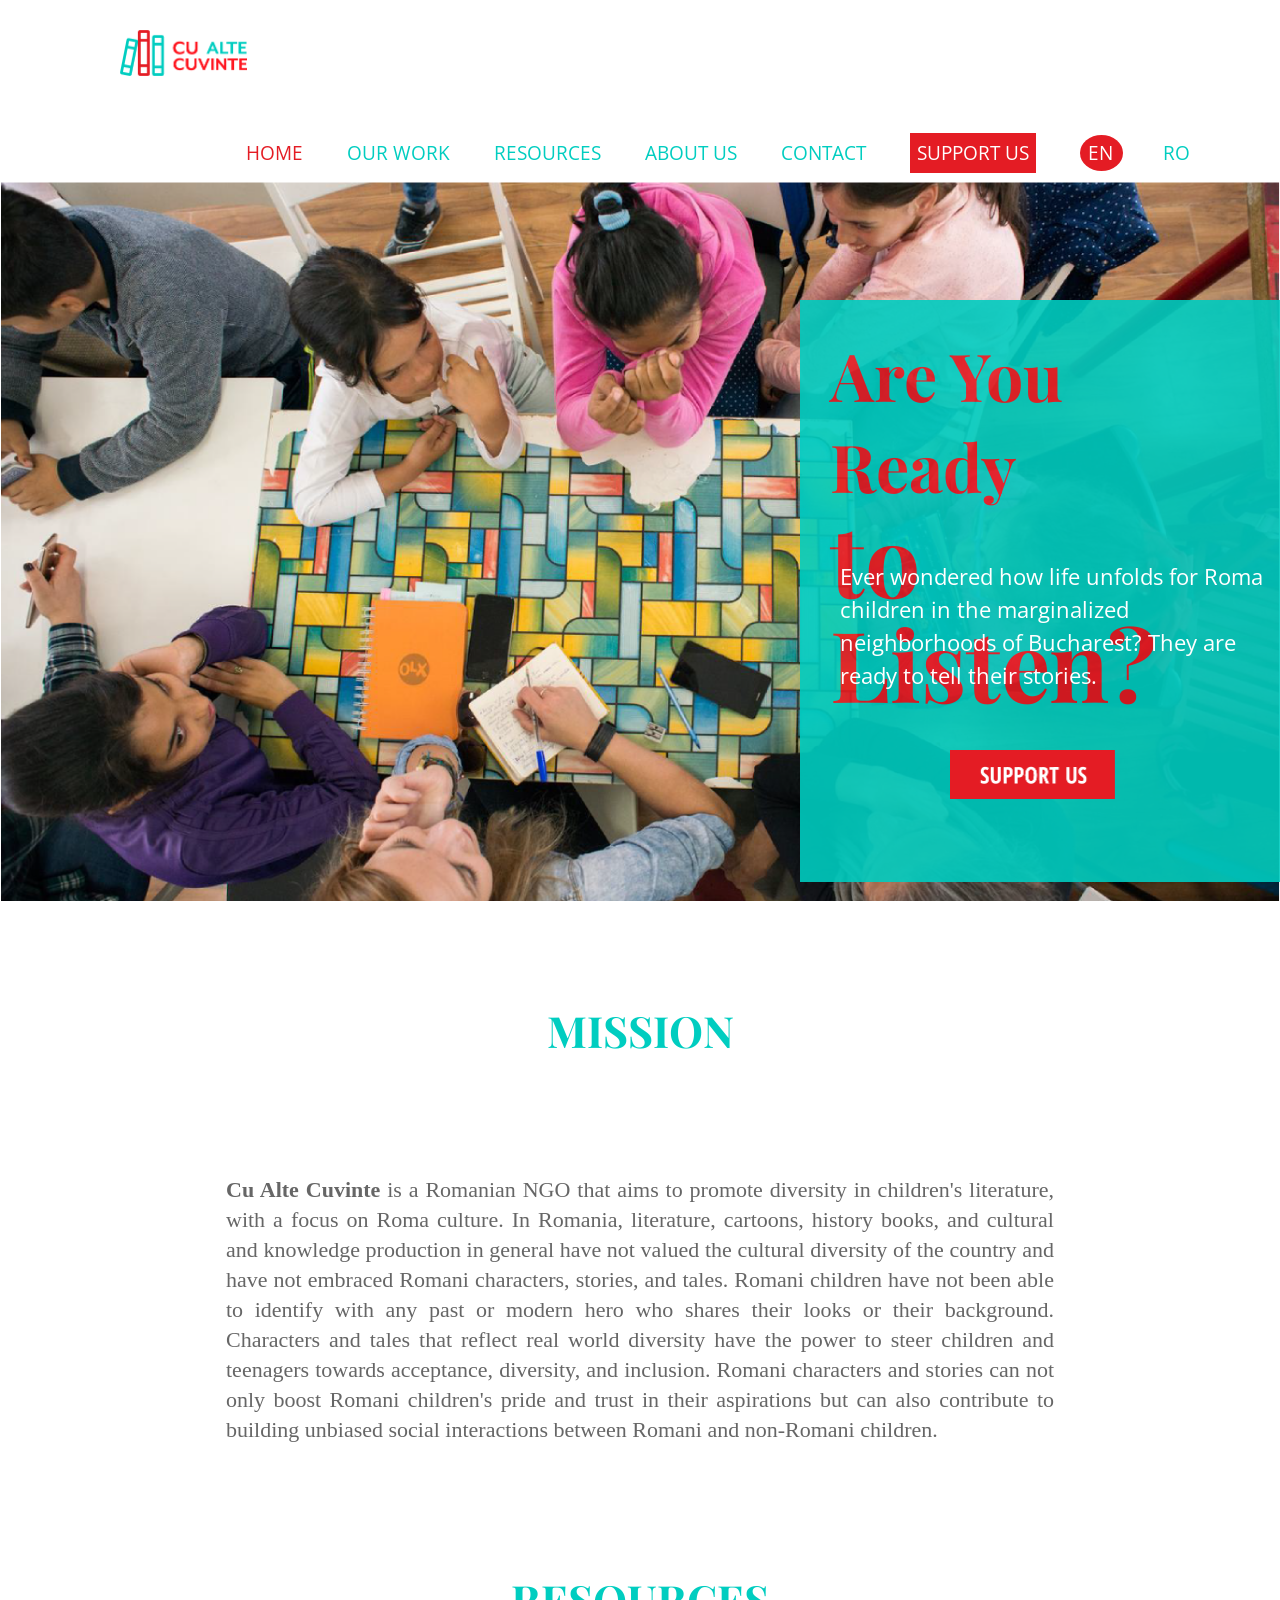
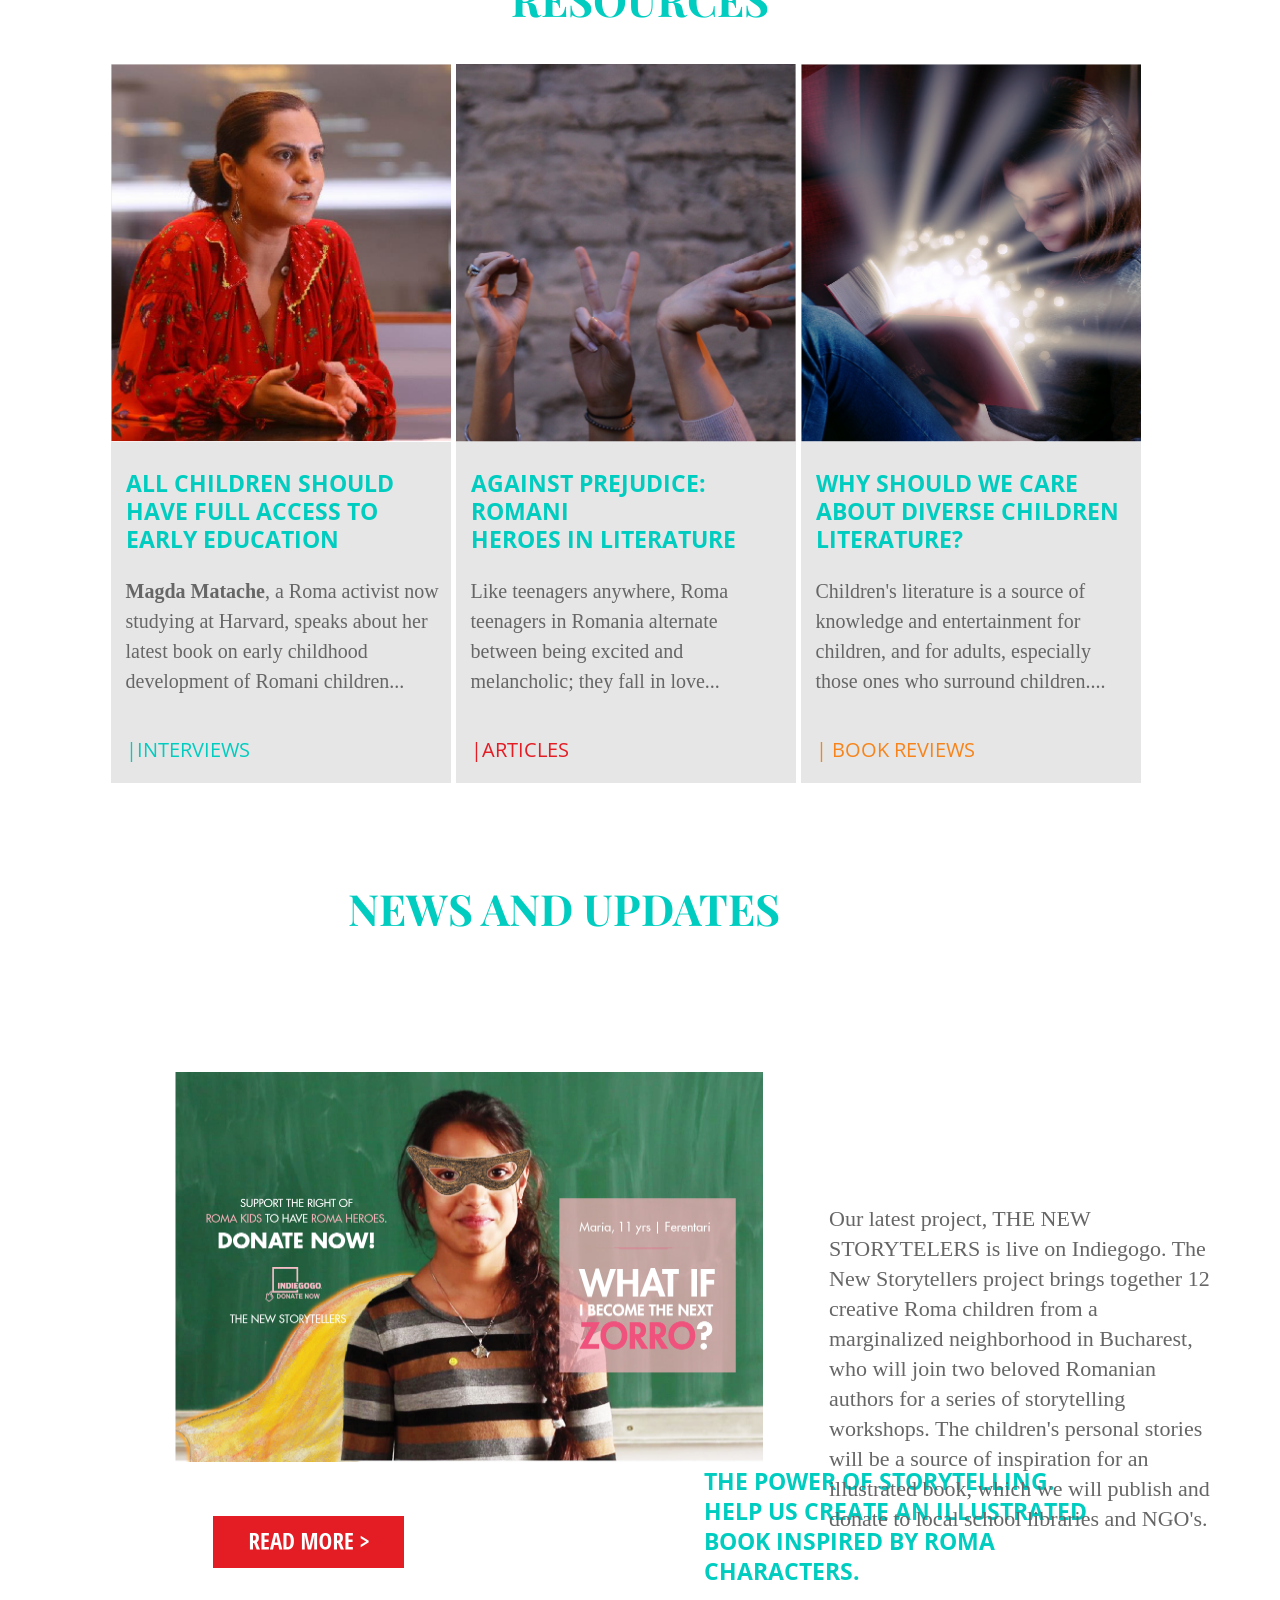
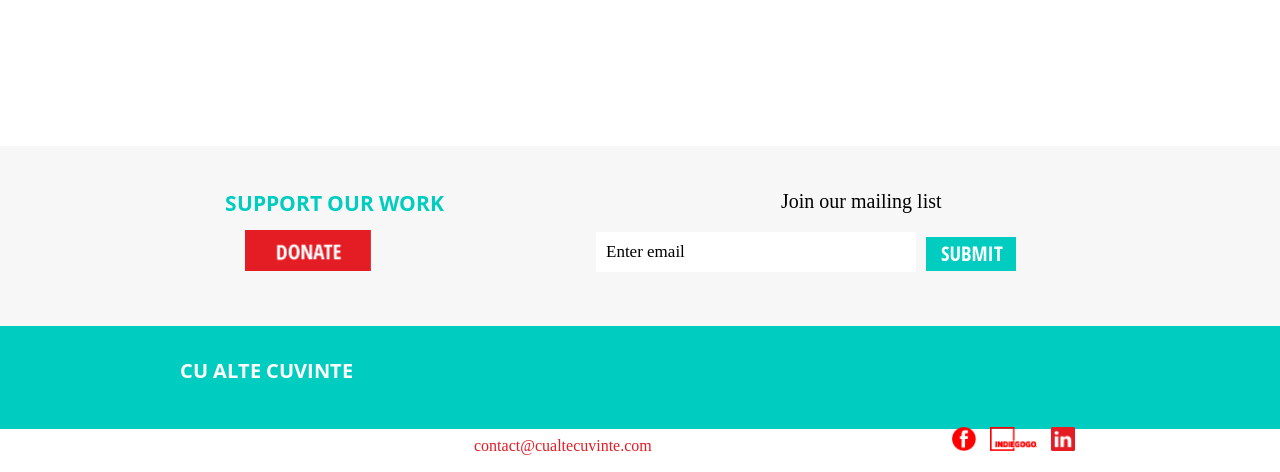
==== commit 29fe3ccf: "updating fonts" ====
--- a/15 Production/index.html
+++ b/15 Production/index.html
@@ -3,8 +3,9 @@
 <html lang="en">
     <head>
         <title>Cu Alte Cuvinte</title>
-        <link href="style.css" rel="stylesheet" type="text/css" 
-              href='http://fonts.googleapis.com/css?family=Open+Sans+Condensed:light&v1' rel='stylesheet' type='text/css'>
+        <link href="style.css" rel="stylesheet" type="text/css" >
+              <link href="https://fonts.googleapis.com/css?family=Open+Sans+Condensed" rel="stylesheet" rel='stylesheet' type='text/css'>
+             <link href="https://fonts.googleapis.com/css?family=Playfair+Display:400,400i,700,700i,900,900i" rel="stylesheet" type='text/css'>
 
         <body>
 
--- a/15 Production/style.css
+++ b/15 Production/style.css
@@ -0,0 +1,921 @@
+body {
+    margin: 0 ;
+}
+
+    /* THE HOME PAGE*/
+
+    /* THE HEADER*/
+
+    #logo {
+        margin-top:30px;
+        margin-left:120px;
+        padding-bottom:20px;
+        float:left;
+
+    }
+
+    #header ul
+    {
+        float:right;
+        margin-right:70px;
+        margin-top:40px;
+        list-style-type:none;
+        display:block;
+    }
+
+    #header li {
+        display:inline;
+        padding:20px;
+    }
+
+
+    #header li a
+    {
+        color:#00cdc0;
+        text-decoration:none;
+        font-family: 'open sans condensed', sans-serif;
+        font-style:bold;
+        font-size:19px;
+    }
+
+    #header li a:hover 
+    {
+        color:#e41c24;
+        border-bottom: 1px solid #e41c24;
+        padding-bottom:7px;
+    }
+
+    #header ul li a.active-page
+    {
+    color:#e41c24;
+    }
+#header{
+    position: sticky;
+    top: 0;
+}
+
+#supportbutton
+{
+       background-color:#e41c24;
+       padding:7px; 
+       color:white;
+       border-bottom:none; 
+}
+
+#en
+{
+       background-color:#e41c24;
+       padding:5px 5px 5px 8px; 
+       border-radius:50%;
+       color:#fff;
+}
+
+    /* THE HOMEPAGE BODY */
+
+    /*1. Content of the main picture*/
+
+
+    #mainimage
+    {
+/*        margin:20px;*/
+/*        position:relative;*/
+/*        width:100%;*/
+/*        background-color: green ;*/
+        clear:both;
+    }
+
+    .message h1
+    {  	font-family: 'Playfair Display';
+        color:#e41c24;
+        font-size:66px;
+        font-style:bold; 
+        line-height:91px;
+        margin-top:300px;
+        margin-left:800px;
+        z-index:100;
+        background-color:#00cdc0;
+        opacity:0.9;
+        position:absolute;
+        padding:30px 60px 160px 30px;
+    }
+
+    #changefont{
+        font-family: 'Playfair Display';
+        font-style:bold;
+        color:#e41c24;
+        font-size:98px;
+    }
+    .message p
+    {	font-family: 'open sans condensed', sans-serif;
+        color:#fff;
+        font-size:22px;
+        line-height: 33px;
+        z-index:100;
+        position:absolute;
+        width:444px;
+        height:94px;
+        margin-top:540px;
+        margin-left:840px;
+        padding: 20px 0px 0px 0px;
+        display:block;
+
+    }
+
+    #support   { 
+        margin-top:750px;
+        margin-left:950px;
+        position:absolute;
+        float:right;
+        z-index: 100;
+        clear:both;
+    }
+
+    /*2. Content under the main picture*/
+
+    .resources{
+        width:1059px;
+        margin-left: auto;
+        margin-right:auto;
+    }
+
+    .mission h2
+    {	text-align:center;
+        font-family:'playfair display';
+        font-style:bold; 
+        font-size:43px; 
+        color:#00cdc0;
+        text-transform: uppercase;
+        padding: 60px 0px 0px 0px;
+    }
+    .mission p
+    {   font-family:'open sans';
+        font-stretch:condensed; 
+        font-weight:300;
+        font-size:22px; 
+        color:#666666;
+        line-height: 30px;
+        margin-left:226px; 
+        margin-right:226px; 
+        padding: 80px 0px 90px 0px;
+        text-align:justify;
+    }
+
+    .resources h2
+    {	text-align:center;
+        font-family:'playfair display';
+        font-style:bold; 
+        font-size:43px; 
+        color:#00cdc0;
+        text-transform: uppercase;
+        margin-left: auto;
+        margin-right:auto;
+    }
+
+
+    #interview{
+        float:left;
+        width:340px; /* fix this! */
+        background-color: #e6e6e6;
+        padding:0px 0px 20px 0px;
+        margin-right: 5px ;
+    }
+/* todo: take away margin on the right for the third item*/
+
+    #articles{
+        float:left;
+        width:340px;
+    }
+
+    #interview h3 {
+        font-family: "open sans condensed";
+        font-style:bold; 
+        color:#00cdc0;
+        font-size:23px;
+        line-height: 28px;
+        padding:0px 10px 0px 0px;
+        margin-left:15px;
+    }
+
+    #interview a:link{
+        text-decoration:none; 
+        color:#00cdc0;
+    }
+
+    #articles a:link{
+        text-decoration:none; 
+        color:#00cdc0;
+    }
+    #bookreviews a:link{
+        text-decoration:none; 
+        color:#00cdc0;
+    }
+    .itype{
+        font-family:"open sans condensed";
+        font-style:bold; 
+        color:#00cdc0;
+        font-size: 20px;
+        text-transform: uppercase;
+        margin-left: 15px;
+        padding: 24px 0px 0px 0px;
+        margin-bottom: 10px;
+    }
+ .atype{
+        font-family:"open sans condensed";
+        font-style:bold; 
+        color:#e41c24;
+        font-size: 20px;
+        text-transform: uppercase;
+        margin-left: 15px;
+        padding: 24px 0px 0px 0px;
+        margin-bottom: 10px;
+    }
+.btype{
+        font-family:"open sans condensed";
+        font-style:bold; 
+        color:#f7841b;
+        font-size: 20px;
+        text-transform: uppercase;
+        margin-left: 15px;
+        padding: 24px 0px 0px 0px;
+        margin-bottom: 10px;
+    }
+
+    .summary-articles p {
+        font-family: "open sans";
+        font-stretch:condensed;
+        font-weight: 300;
+        color:#666666;
+        font-size:20px;
+        line-height: 30px;
+        padding: 0px 10px 10px 0px;
+        margin-top:0px;
+        margin-bottom:30px;
+        margin-left:15px;
+    }
+
+
+    .news h2
+    {	margin-left:auto;
+        margin-right:auto;
+        font-family:'playfair display';
+        font-style:bold; 
+        font-size:43px; 
+        color:#00cdc0;
+        text-transform: uppercase;
+        float:right;
+        padding: 60px 500px 100px 0px;
+    }
+    .news h3
+    {
+        font-family:'open sans condensed';
+        font-style:bold; 
+        font-size:23px; 
+        line-height: 30px;
+        color:#00cdc0;
+        text-transform: uppercase;
+        float:right;
+        width:386px;
+        margin-right:190px;
+        margin-top:0px;
+    }
+    .summary-news{
+        font-family:'open sans';
+        font-stretch: condensed; 
+        font-size:22px; 
+        line-height: 30px;
+        color:#666666;
+        float:right;
+        width:386px;
+        margin-top:70px;
+        margin-left:20px;
+        position:absolute;
+        padding:40px 0px 0px 0px;
+
+    }
+    #picnews{
+        margin-left: 100px;
+    }
+    #readmore{
+
+        float:right;
+        padding:50px;
+        margin-right:250px;
+    }
+
+
+    /* FIRST FOOTER*/
+
+    #background {
+        background-color:#f7f7f7;
+        height:180px;
+        margin-top:280px;
+    }
+
+    #background h4 {
+        font-family:'open sans condensed';
+        font-style:bold;
+        color:#00cdc0;
+        font-size:21px;
+        text-transform:uppercase;
+        margin-left:225px;
+        padding:43px 0px 0px 0px;
+    }
+
+    #donate{
+        float:left;
+        margin-left:245px;
+        margin-top:-15px;
+    }
+
+    #background p {
+        font-family:'open sans';
+        font-stretch:condensed;
+        color:#000000;
+        font-size:20px;
+        float:right;
+        margin-left:410px;
+        margin-top:-40px;
+    }
+    #email{
+        background-color:white;
+        padding:10px 100px 10px 10px;
+        border-style: hidden;
+        font-family:'open sans';
+        font-stretch:condensed;
+        color:#000000;
+        font-size:17px;
+        float:right;
+        margin-top:-100px;
+        margin-right:350px;
+
+    }
+    fieldset { 
+        border-style:none;
+        float:right;
+
+    }
+    label{
+        margin-left:770px;
+        float:right;
+        margin-right:250px;
+        margin-top:-95px;
+    }
+
+    /* SECOND FOOTER*/
+
+#backgroundsecond {
+    background-color:#00cdc0;
+    height:103px;
+/*    margin-top:-30px;*/
+    
+}
+#backgroundsecond h4 {
+        font-family:'open sans condensed';
+        font-style:bold;
+        color:#fff;
+        font-size:20px;
+/*        width:75px;*/
+        margin-left:150px;
+/*        padding:30px;*/
+        padding-left: 30px ;
+    padding-right: 30px ;
+    margin-top: 0px ;
+    float: left;
+    padding-top: 15px ;
+}
+#contact{
+        font-family:'open sans';
+        font-style:bold;
+        font-size:16px;
+        float:right;
+    margin-right:200px;
+/*    margin-top:-120px;*/
+    color:#fff;
+    
+}
+#contact ul{
+    list-style: none;
+    float:right;
+    display:block;
+}
+
+#contact li a
+    {
+        color:#e41c24;
+        text-decoration:none;
+         }
+#contact li
+    {
+        display:inline;
+        padding:5px;
+         }
+#title{
+    text-transform: uppercase;
+    font-style:bold; 
+    font-family:'open sans condensed';
+    font-style:bold;
+}
+#title2{
+    text-transform: uppercase;
+    margin-right:10px;
+    margin-left:70px;
+    font-family:'open sans condensed';
+    font-style:bold;
+}
+
+a{
+outline: medium none !important;
+}
+
+
+    /* OUR WORK PAGE*/
+
+/*1. Content after the main picture*/
+
+#pagetitle h1
+    {  	font-family: 'Playfair Display';
+        color:#fff;
+        font-size:100px;
+        font-style:bold; 
+        text-align:center;
+        z-index:100;
+        position:absolute;
+        margin-left:300px;
+        margin-top:180px;
+        padding:100px;
+    }
+
+
+
+.newstorytellers img{
+    margin-left:220px;
+    margin-top:-30px;
+}
+.giulesti img{
+    margin-left:220px;
+    margin-top:-30px;
+}
+
+.newstorytellers h1{
+        font-family:'open sans condensed';
+        font-style:bold; 
+        font-size:23px; 
+        line-height: 30px;
+        color:#00cdc0;
+        text-transform: uppercase;
+    margin-left:890px;
+    margin-top:50px;
+}
+
+.newstorytellers p{
+    font-family:'open sans';
+        font-stretch: condensed; 
+        font-size:22px; 
+        line-height: 30px;
+        color:#666666;
+        float:right;
+        width:386px;
+        margin-right:130px;
+    
+}
+
+.giulesti h1{
+        font-family:'open sans condensed';
+        font-style:bold; 
+        font-size:23px; 
+        line-height: 30px;
+        color:#00cdc0;
+        text-transform: uppercase;
+        margin-left:890px;
+    margin-top:160px;
+}
+.giulesti p{
+    font-family:'open sans';
+        font-stretch: condensed; 
+        font-size:22px; 
+        line-height: 30px;
+        color:#666666;
+        float:right;
+        width:386px;
+        margin-right:130px;
+        padding:20px 0px 0px 0px; 
+}
+
+#readmore1 img{
+    margin-right:220px;
+    margin-top:-20px;
+    float:right;
+}
+
+#readmore2 img{
+    margin-right:220px;
+    margin-top:-20px;
+    float:right;
+}
+
+.verticalmenu a:link{
+        color:#e41c24;
+        text-decoration:none;
+    }
+.verticalmenu a:hover{
+        color:red;
+    }
+
+.verticalmenu p{
+    font-family: 'open sans condensed';
+    font-style:bold; 
+    color:#00cdc0;
+    font-size:17px;
+    text-transform: uppercase;
+    float:left;
+    padding:250px 0px 0px 20px;
+    line-height:30px;
+}
+
+/* The New Storytellers Project- Detailed PAGE*/
+
+.details h3{
+    font-family:'open sans condensed';
+        font-style:bold;
+        font-weight:700;
+        font-size:22px; 
+        color:#666666;
+        line-height: 30px;
+        margin-left:226px; 
+        margin-right:226px; 
+        padding: 80px 0px 0px 0px;
+        text-align:justify;
+}
+
+.ourstory h3{
+    font-family:'open sans condensed';
+        font-style:bold;
+        font-weight:700;
+        font-size:22px; 
+        color:#666666;
+        line-height: 30px;
+        margin-left:226px; 
+        margin-right:226px; 
+        padding: 0px 0px 0px 0px;
+        text-align:justify;
+}
+.ourstory p
+    {   font-family:'open sans';
+        font-stretch:condensed; 
+        font-weight:300;
+        font-size:22px; 
+        color:#666666;
+        line-height: 30px;
+        margin-left:226px; 
+        margin-right:226px; 
+        padding: 0px 0px 20px 0px;
+        text-align:justify;
+}
+
+.details h2
+    {   text-align:center;
+        font-family:'playfair display';
+        font-style:bold; 
+        font-size:43px; 
+        color:#00cdc0;
+        text-transform: uppercase;
+        padding: 60px 0px 0px 0px;
+        
+        margin-right:150px;
+        }
+
+.details p
+    {   font-family:'open sans';
+        font-stretch:condensed; 
+        font-weight:300;
+        font-size:22px; 
+        color:#666666;
+        line-height: 30px;
+        margin-left:226px; 
+        margin-right:226px; 
+        padding: 0px 0px 20px 0px;
+        text-align:justify;
+        }
+
+.vmenudetails p{
+    font-family: 'open sans condensed';
+    font-style:bold; 
+    color:#00cdc0;
+    font-size:17px;
+    text-transform: uppercase;
+    float:left;
+    padding:100px 0px 0px 20px;
+    line-height:30px;
+}
+
+#color{
+    color:red;
+}
+#projectimages{
+    margin-left:220px;
+    margin-right:220px;
+}
+#fund h1{
+    font-family: 'open sans condensed';
+    font-style:bold; 
+    color:#00cdc0;
+    text-transform: uppercase;
+    font-size:25px;
+    text-align:center;
+    padding:10px;
+}
+#indiegogo{
+    float:right;
+   padding:0px 650px 0px 0px;
+}
+
+
+/* Resources Page*/
+
+
+#resourcestitle h1
+    {  	font-family: 'Playfair Display';
+        color:#fff;
+        font-size:100px;
+        font-style:bold; 
+        text-align:center;
+        z-index:100;
+        position:absolute;
+        margin-left:350px;
+        margin-top:200px;
+        padding:100px;
+    }
+
+#introresources p{
+    font-family:'open sans condensed';
+        font-style:bold; 
+        font-size:22px; 
+        color:#666666;
+        line-height: 30px;
+        margin-left:226px; 
+        margin-right:226px; 
+        padding: 80px 0px 90px 0px;
+        text-align:justify;
+}
+
+.allresources{
+    margin-bottom: 700px;
+    margin-top:-50px;
+    padding-bottom:20px;
+}
+
+#interv img{
+    margin-left:140px;   
+
+}
+#interv{
+    float:left;
+    width:350px;
+    margin-right:100px;
+}
+#interv h3{
+    font-family:'open sans condensed';
+    text-transform: uppercase;
+        font-style:bold; 
+        font-size:32px;
+        color:#00cdc0;
+    margin-left:200px;    
+}
+#interv p{
+    font-family:'open sans';
+    font-stretch: condensed;
+    font-weight:300;
+    font-size:20px;
+    line-height:30px;
+    color:#666666;
+    margin-left:140px; 
+    width:277px;
+}
+#art{
+    float:left;
+    width:350px;
+    margin-right:-40px;
+}
+
+#art h3{
+    font-family:'open sans condensed';
+    text-transform: uppercase;
+        font-style:bold; 
+        font-size:32px;
+        color:#e41c24;
+    margin-left:80px;    
+}
+#art p{
+    font-family:'open sans';
+    font-stretch: condensed;
+    font-weight:300;
+    font-size:20px;
+    line-height:30px;
+    color:#666666;
+    margin-left:0px;   
+    width:277px;
+}
+#breview{
+    float:left;
+    width:350px;
+}
+
+#breview h3{
+    font-family:'open sans condensed';
+    text-transform: uppercase;
+        font-style:bold; 
+        font-size:32px;
+        color:#f7841b;
+    margin-left:40px;    
+}
+#breview p{
+    font-family:'open sans';
+    font-stretch: condensed;
+    font-weight:300;
+    font-size:20px;
+    line-height:30px;
+    color:#666666; 
+    width:277px;
+}
+
+/* Our Team Page*/
+
+#imageteam h1{
+        font-family: 'Playfair Display';
+        color:#fff;
+        font-size:100px;
+        font-style:bold; 
+        text-align:center;
+        z-index:100;
+        position:absolute;
+        margin-left:300px;
+        margin-top:180px;
+        padding:150px;
+    
+}
+
+#imageteam img
+        {
+    
+        display:block;
+        margin:auto
+        }
+
+#descriptionteam p{
+    font-family:'open sans condensed';
+        font-style:bold;
+        font-weight:700;
+        font-size:22px; 
+        color:#666666;
+        line-height: 30px;
+        margin-left:226px; 
+        margin-right:226px; 
+        padding: 40px 0px 0px 0px;
+        text-align:justify;
+}
+.GNenciu h1{
+        font-family:'open sans condensed';
+        font-style:bold;
+        font-size:30px;
+        color:#00cdc0;
+        text-transform: uppercase;
+        margin-top:110px;
+        margin-left:700px;
+}
+
+.GNenciu img{
+    margin-left:230px;
+    margin-top:-270px;
+}
+
+.GNenciu p {
+        font-family:'open sans';
+        font-stretch:condensed;
+        font-size:20px;
+        color:#666666;
+        margin-right:10px;
+        width:310px;
+        margin-top:0px;
+        margin-left: 700px;
+}
+a:link{
+    color:#00cdc0;
+    text-decoration-line: none;
+}
+
+a:hover{
+    color:#e41c24;
+    text-decoration: none;
+}
+
+a:visited{
+    color:#00cdc0;
+}
+.MMilitaru h1{
+        font-family:'open sans condensed';
+        font-style:bold;
+        font-size:30px;
+        color:#00cdc0;
+        text-transform: uppercase;
+        margin-top:110px;
+        margin-left:700px;
+}
+
+.MMilitaru img{
+    margin-left:230px;
+    margin-top:-270px;
+}
+
+.MMilitaru p {
+        font-family:'open sans';
+        font-stretch:condensed;
+        font-size:20px;
+        color:#666666;
+        margin-right:10px;
+        width:310px;
+        margin-top:0px;
+        margin-left: 700px;
+}
+.CPirvu h1{
+        font-family:'open sans condensed';
+        font-style:bold;
+        font-size:30px;
+        color:#00cdc0;
+        text-transform: uppercase;
+        margin-top:110px;
+        margin-left:700px;
+}
+
+.CPirvu img{
+    margin-left:230px;
+    margin-top:-290px;
+}
+
+.CPirvu p {
+        font-family:'open sans';
+        font-stretch:condensed;
+        font-size:20px;
+        color:#666666;
+        margin-right:10px;
+        width:310px;
+        margin-top:0px;
+        margin-left: 700px;
+}
+.MMatache h1{
+        font-family:'open sans condensed';
+        font-style:bold;
+        font-size:30px;
+        color:#00cdc0;
+        text-transform: uppercase;
+        margin-top:110px;
+        margin-left:700px;
+}
+
+.MMatache img{
+    margin-left:230px;
+    margin-top:-290px;
+}
+
+.MMatache p {
+        font-family:'open sans';
+        font-stretch:condensed;
+        font-size:20px;
+        color:#666666;
+        margin-right:10px;
+        width:310px;
+        margin-top:0px;
+        margin-left: 700px;
+}
+.MMatache a:link{
+    color:#00cdc0;
+    text-decoration-line: none;
+}
+a:hover{
+    color:#e41c24;
+    text-decoration: none;
+}
+#ending{
+    font-family:'open sans';
+        font-stretch:condensed;
+        font-size:20px;
+        line-height:30px; 
+        color:#666666;
+        margin-right:10px;
+        width:812px;
+        margin-left: 230px;
+        padding:40px 0px 0px 0px; 
+        margin-bottom: -30px;
+    
+}
+#ending a:link{
+    color:#00cdc0;
+    text-decoration: none;
+}
+#ending a:hover{
+    color:#e41c24;
+    text-decoration: none;
+}
+
+p, div, h1,h2,h3,h4,h5 {
+/*    border: 2px solid red ;*/
+}
